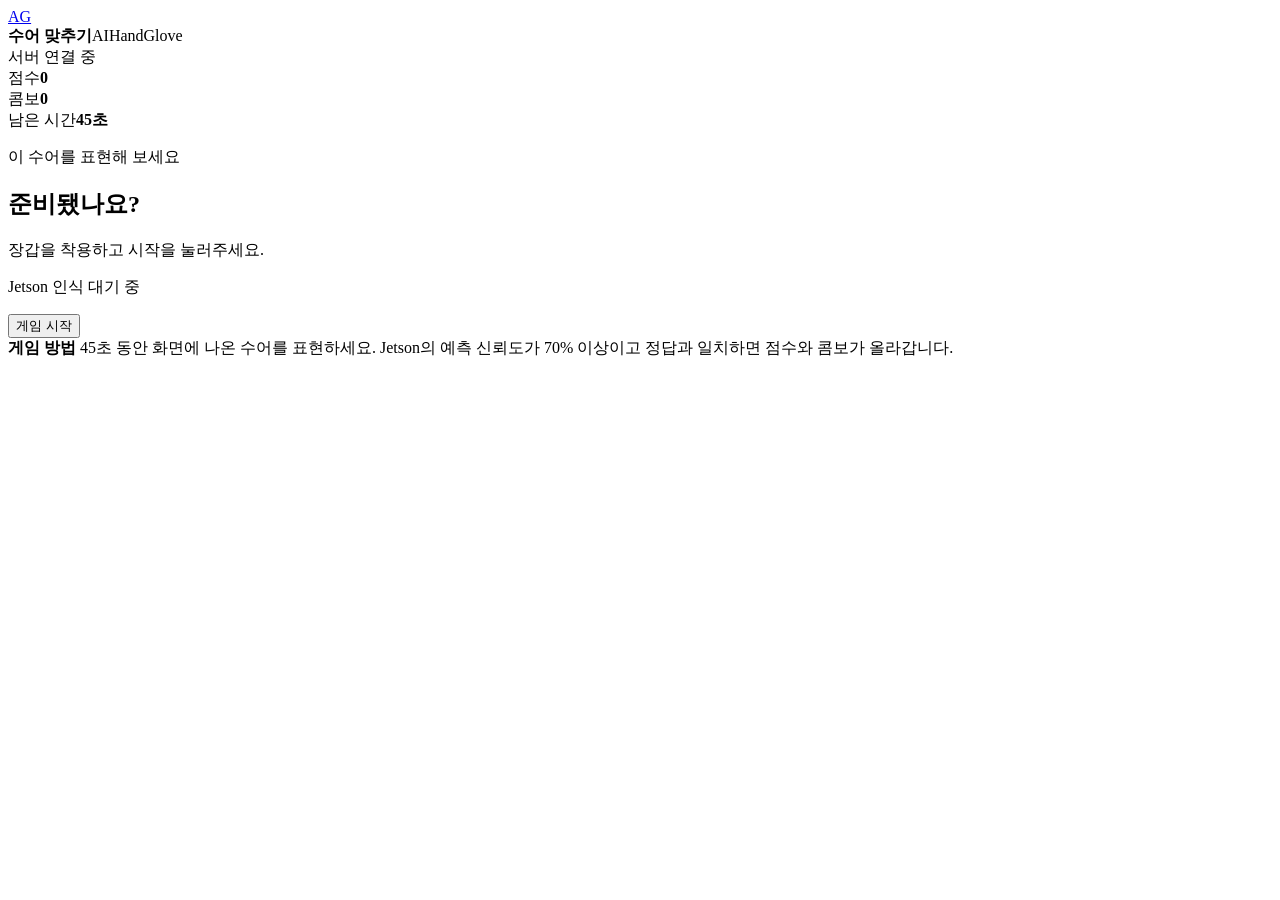
==== web/public/game.html @ 38945612 "Add sign matching game and demo training split" ====
<!doctype html>
<html lang="ko">
  <head>
    <meta charset="UTF-8" />
    <meta name="viewport" content="width=device-width, initial-scale=1.0" />
    <meta name="description" content="AIHandGlove 실시간 수어 맞추기 게임" />
    <title>AIHandGlove 수어 맞추기</title>
    <link rel="stylesheet" href="/game.css" />
  </head>
  <body>
    <main>
      <header>
        <a class="brand" href="/">AG</a>
        <div><strong>수어 맞추기</strong><span>AIHandGlove</span></div>
        <span id="connection" class="connection">서버 연결 중</span>
      </header>

      <section class="game-board">
        <div class="scorebar">
          <div><span>점수</span><strong id="score">0</strong></div>
          <div><span>콤보</span><strong id="combo">0</strong></div>
          <div><span>남은 시간</span><strong><b id="time">45</b>초</strong></div>
        </div>

        <div class="challenge">
          <p>이 수어를 표현해 보세요</p>
          <h1 id="prompt">준비됐나요?</h1>
          <div id="feedback" class="feedback">장갑을 착용하고 시작을 눌러주세요.</div>
          <div class="confidence"><span id="confidenceBar"></span></div>
          <p id="recognition">Jetson 인식 대기 중</p>
        </div>

        <button id="startButton" class="start" type="button">게임 시작</button>
      </section>

      <section class="howto">
        <strong>게임 방법</strong>
        <span>45초 동안 화면에 나온 수어를 표현하세요. Jetson의 예측 신뢰도가 70% 이상이고 정답과 일치하면 점수와 콤보가 올라갑니다.</span>
      </section>
    </main>

    <script src="https://cdn.socket.io/4.8.1/socket.io.min.js"></script>
    <script src="/game.js"></script>
  </body>
</html>
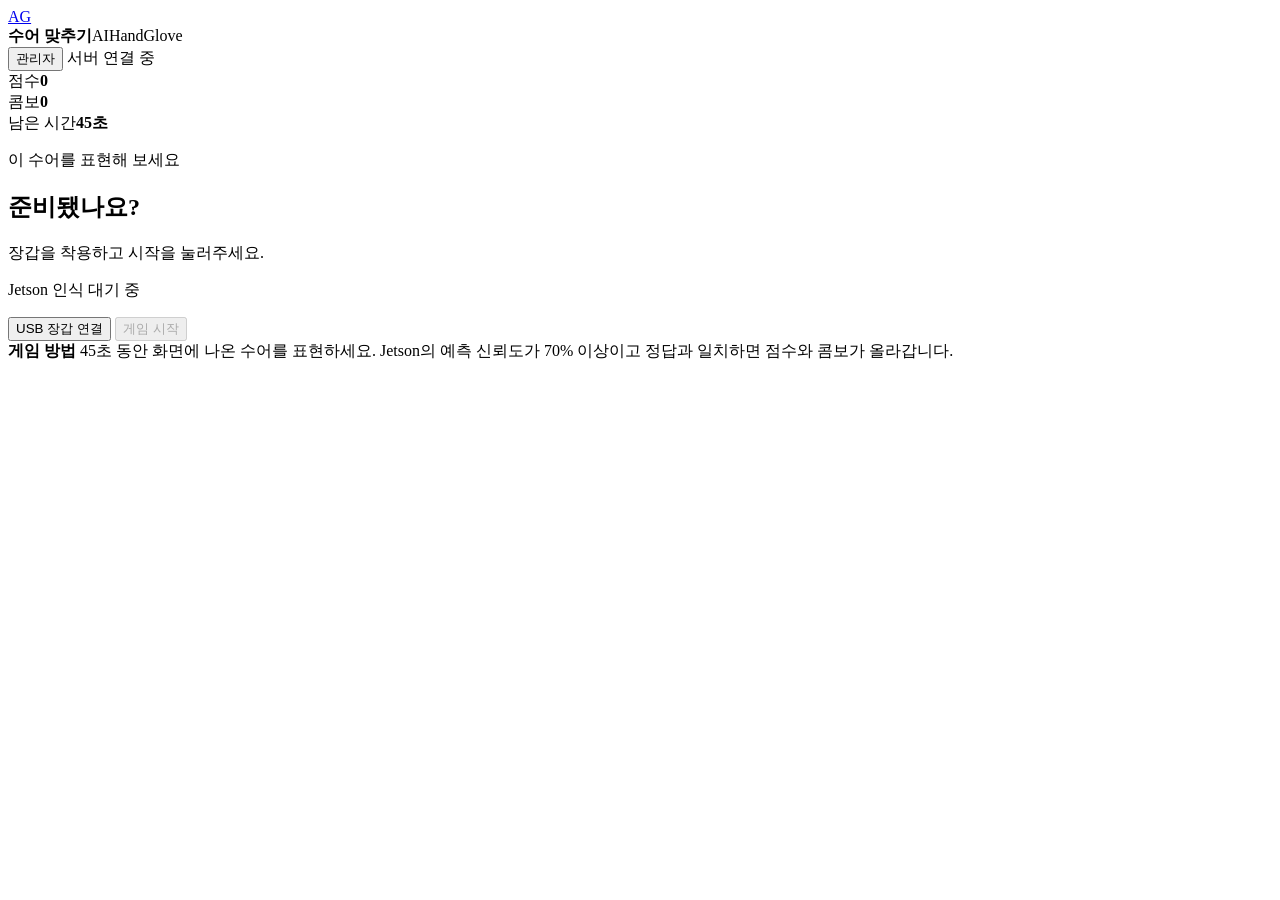
==== commit dd548e10: "Add local glove game and protected data collection" ====
--- a/web/public/game.html
+++ b/web/public/game.html
@@ -12,6 +12,7 @@
       <header>
         <a class="brand" href="/">AG</a>
         <div><strong>수어 맞추기</strong><span>AIHandGlove</span></div>
+        <button id="adminButton" class="admin-button" type="button">관리자</button>
         <span id="connection" class="connection">서버 연결 중</span>
       </header>
 
@@ -30,7 +31,10 @@
           <p id="recognition">Jetson 인식 대기 중</p>
         </div>
 
-        <button id="startButton" class="start" type="button">게임 시작</button>
+        <div class="actions">
+          <button id="gloveButton" class="glove" type="button">USB 장갑 연결</button>
+          <button id="startButton" class="start" type="button" disabled>게임 시작</button>
+        </div>
       </section>
 
       <section class="howto">
@@ -39,6 +43,19 @@
       </section>
     </main>
 
+    <dialog id="adminDialog" class="admin-dialog">
+      <form id="adminForm">
+        <button id="closeAdmin" class="dialog-close" type="button" aria-label="닫기">×</button>
+        <span class="lock-icon">AG</span>
+        <p>ADMIN ACCESS</p>
+        <h2>데이터 수집실 입장</h2>
+        <label for="adminCode">관리자 코드</label>
+        <input id="adminCode" type="password" autocomplete="current-password" required />
+        <button class="login-button" type="submit">권한 확인</button>
+        <span id="adminMessage" class="admin-message"></span>
+      </form>
+    </dialog>
+
     <script src="https://cdn.socket.io/4.8.1/socket.io.min.js"></script>
     <script src="/game.js"></script>
   </body>
